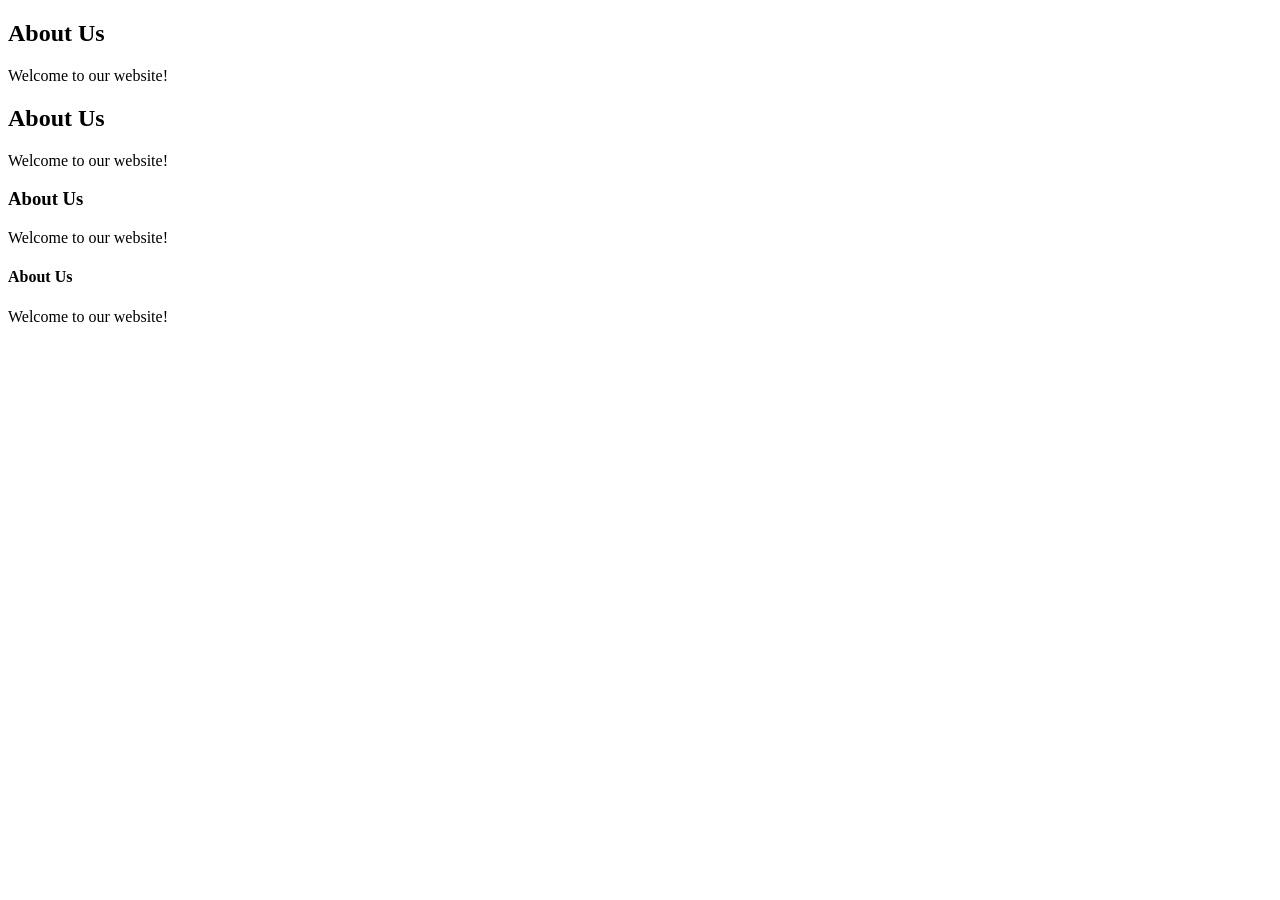
==== index.html @ 3cc88b16 "add structure" ====
<!DOCTYPE html>
<html lang="en">
<head>
    <meta charset="UTF-8">
    <meta name="viewport" content="width=device-width, initial-scale=1.0">
    <link rel="stylesheet" href="style.css">
    <title>Document</title>
</head>
<body>
    <section>
        <h1>About Us</h1>
        <p>Welcome to our website!</p>
    </section>

    
    <section>
        <h2>About Us</h2>
        <p>Welcome to our website!</p>
    </section>
    
    <section>
        <h3>About Us</h3>
        <p>Welcome to our website!</p>
    </section>

    
    <section>
        <h4>About Us</h4>
        <p>Welcome to our website!</p>
    </section>
</body>
</html>
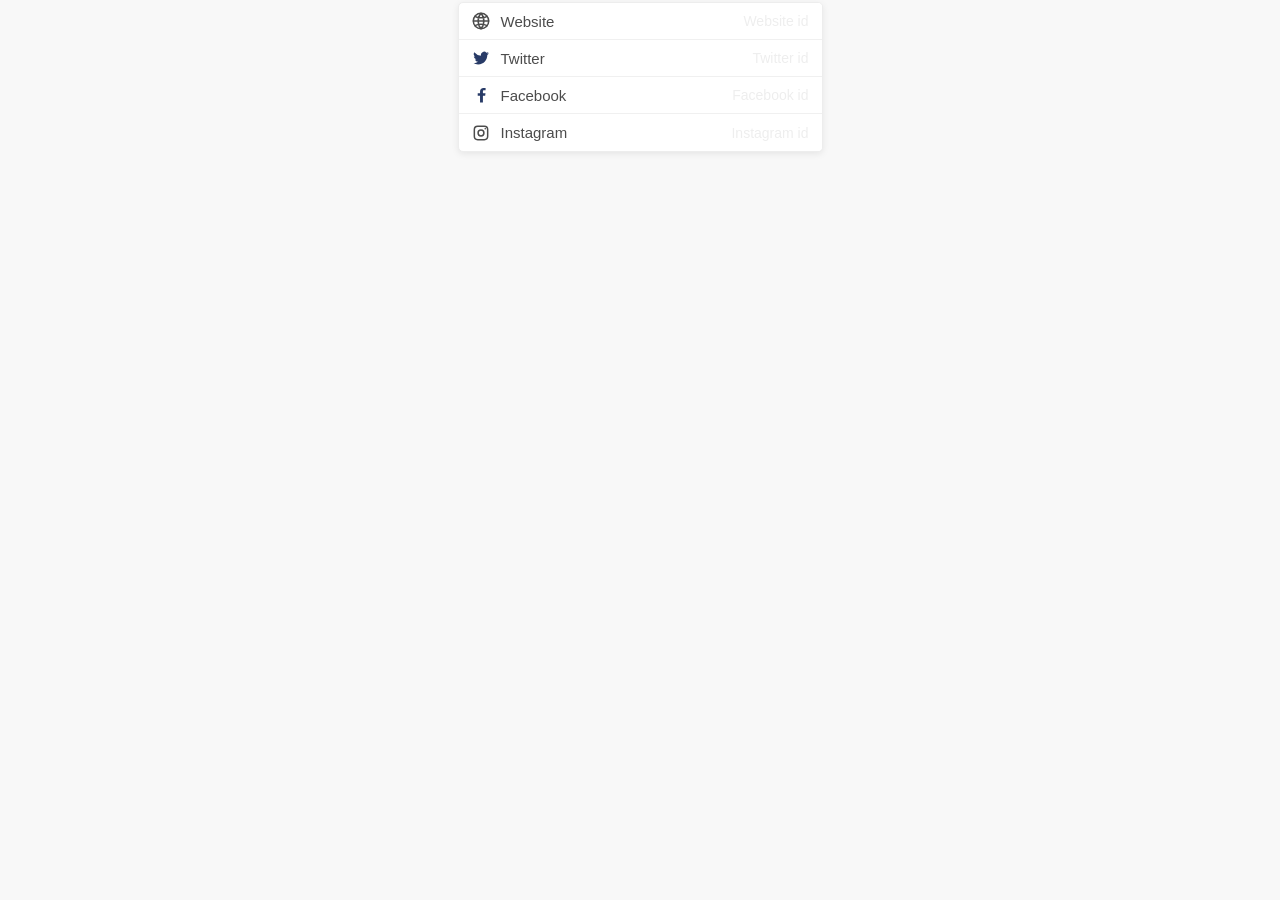
==== commit cc72911b: "create myproject" ====
--- a/index.html
+++ b/index.html
@@ -3,30 +3,45 @@
 <head>
     <meta charset="UTF-8">
     <meta name="viewport" content="width=device-width, initial-scale=1.0">
-    <link rel="stylesheet" href="style.css">
-    <title>Document</title>
+    <link rel="stylesheet" href="index.css">
+    <title>Social links</title>
 </head>
 <body>
-    <section>
-        <h1>About Us</h1>
-        <p>Welcome to our website!</p>
-    </section>
+    <main class="social-card" aria-label="Social links">
+        <a class="social-link" href="#">
+            <svg class="social-icon" viewBox="0 0 24 24" aria-hidden="true">
+                <circle cx="12" cy="12" r="9.25"></circle>
+                <path d="M2.9 12h18.2M12 2.75c2.25 2.45 3.4 5.53 3.4 9.25S14.25 18.8 12 21.25C9.75 18.8 8.6 15.72 8.6 12S9.75 5.2 12 2.75ZM4.6 6.4c2.1 1.2 4.57 1.8 7.4 1.8s5.3-.6 7.4-1.8M4.6 17.6c2.1-1.2 4.57-1.8 7.4-1.8s5.3.6 7.4 1.8"></path>
+            </svg>
+            <span>Website</span>
+            <span class="social-value">Website id</span>
+        </a>
 
-    
-    <section>
-        <h2>About Us</h2>
-        <p>Welcome to our website!</p>
-    </section>
-    
-    <section>
-        <h3>About Us</h3>
-        <p>Welcome to our website!</p>
-    </section>
+        <a class="social-link" href="#">
+            <svg class="social-icon twitter-icon" viewBox="0 0 24 24" aria-hidden="true">
+                <path d="M21.5 6.25c-.7.3-1.45.5-2.25.6a3.9 3.9 0 0 0 1.7-2.15 7.7 7.7 0 0 1-2.45.94A3.86 3.86 0 0 0 11.8 8.3c0 .3.03.6.1.88a10.95 10.95 0 0 1-7.96-4.04 3.9 3.9 0 0 0 1.2 5.18 3.86 3.86 0 0 1-1.75-.48v.05a3.88 3.88 0 0 0 3.1 3.8c-.56.15-1.16.17-1.75.07a3.88 3.88 0 0 0 3.62 2.7A7.8 7.8 0 0 1 2.6 18.1a10.95 10.95 0 0 0 5.93 1.74c7.12 0 11.02-5.9 11.02-11.02v-.5c.76-.55 1.42-1.25 1.95-2.07Z"></path>
+            </svg>
+            <span>Twitter</span>
+            <span class="social-value">Twitter id</span>
+        </a>
 
-    
-    <section>
-        <h4>About Us</h4>
-        <p>Welcome to our website!</p>
-    </section>
+        <a class="social-link" href="#">
+            <svg class="social-icon facebook-icon" viewBox="0 0 24 24" aria-hidden="true">
+                <path d="M14.3 21v-8h2.7l.4-3.1h-3.1v-2c0-.9.25-1.5 1.55-1.5h1.65V3.62c-.3-.04-1.32-.12-2.5-.12-2.47 0-4.16 1.5-4.16 4.25v2.15H8.05V13h2.79v8h3.46Z"></path>
+            </svg>
+            <span>Facebook</span>
+            <span class="social-value">Facebook id</span>
+        </a>
+
+        <a class="social-link" href="#">
+            <svg class="social-icon instagram-icon" viewBox="0 0 24 24" aria-hidden="true">
+                <rect x="4" y="4" width="16" height="16" rx="4"></rect>
+                <circle cx="12" cy="12" r="3.5"></circle>
+                <circle class="instagram-dot" cx="17.1" cy="6.9" r="1"></circle>
+            </svg>
+            <span>Instagram</span>
+            <span class="social-value">Instagram id</span>
+        </a>
+    </main>
 </body>
 </html>
--- a/index.css
+++ b/index.css
@@ -0,0 +1,89 @@
+* {
+	box-sizing: border-box;
+}
+
+body {
+	margin: 0;
+	min-height: 100vh;
+	display: grid;
+	place-items: start center;
+	padding-top: 2px;
+	background: #f8f8f8;
+	color: #4b4b4b;
+	font-family: Arial, Helvetica, sans-serif;
+}
+
+.social-card {
+	width: 365px;
+	overflow: hidden;
+	border: 1px solid #ededed;
+	border-radius: 5px;
+	background: #fff;
+	box-shadow: 0 2px 7px rgba(0, 0, 0, .08);
+}
+
+.social-link {
+	position: relative;
+	display: flex;
+	align-items: center;
+	height: 37px;
+	padding: 0 12px;
+	border-bottom: 1px solid #f0f0f0;
+	color: #4c4c4c;
+	font-size: 15px;
+	text-decoration: none;
+}
+
+.social-link:last-child {
+	border-bottom: 0;
+}
+
+.social-link::after {
+	position: absolute;
+	top: 0;
+	right: 0;
+	bottom: 0;
+	width: 125px;
+	background: linear-gradient(90deg, rgba(255, 255, 255, 0), #fff 76%);
+	content: "";
+	pointer-events: none;
+}
+
+.social-icon {
+	width: 20px;
+	height: 20px;
+	margin-right: 10px;
+	flex: 0 0 20px;
+	fill: none;
+	stroke: #4c4c4c;
+	stroke-linecap: round;
+	stroke-linejoin: round;
+	stroke-width: 1.8;
+}
+
+.twitter-icon,
+.facebook-icon {
+	fill: #283b67;
+	stroke: none;
+}
+
+.facebook-icon {
+	width: 19px;
+}
+
+.social-value {
+	position: absolute;
+	right: 13px;
+	z-index: 1;
+	color: #eee;
+	font-size: 14px;
+}
+
+.social-link span:not(.social-value) {
+	white-space: nowrap;
+}
+
+.instagram-dot {
+	fill: #4c4c4c;
+	stroke: none;
+}
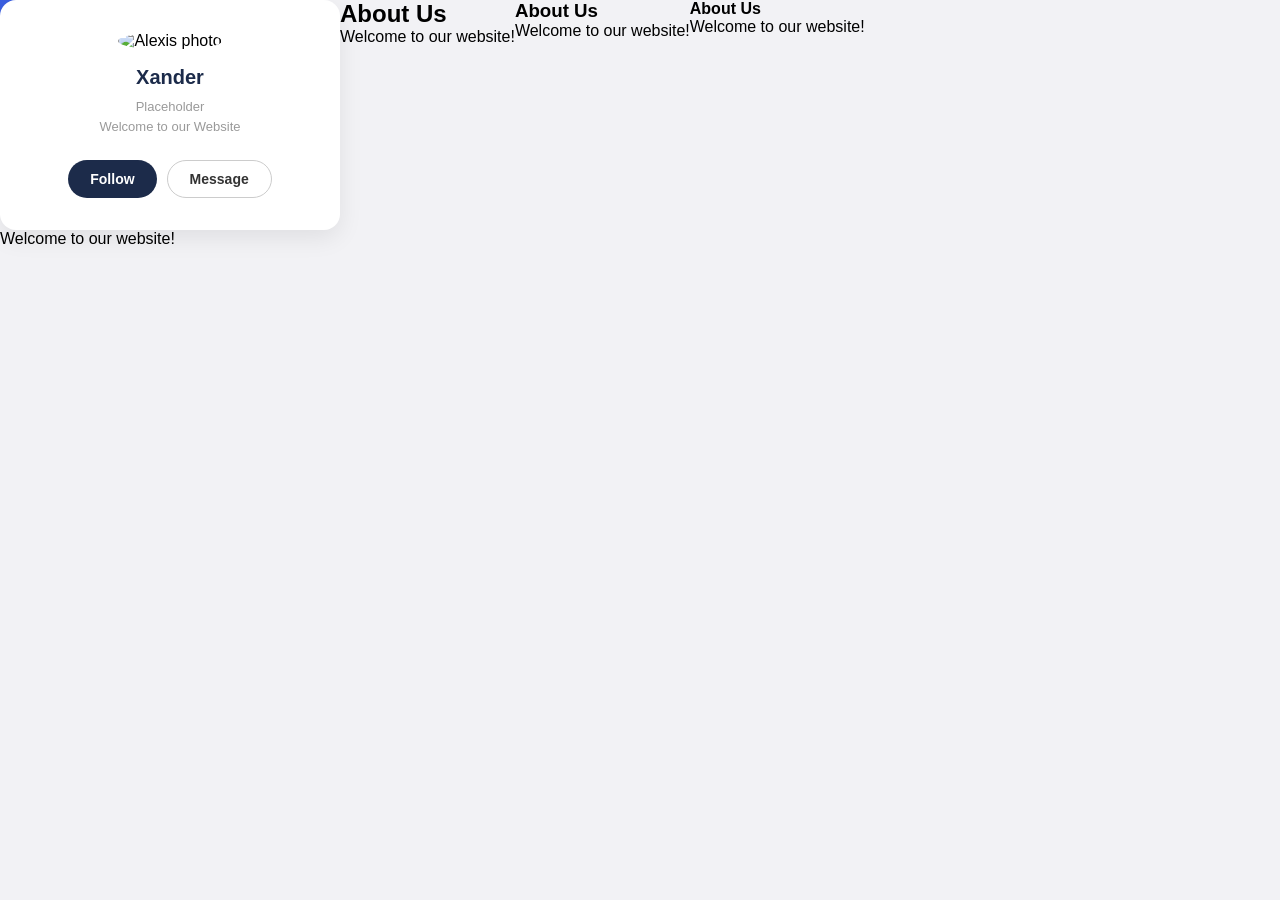
==== commit 9dd44724: "adding my work(part 1)in group 2 work" ====
--- a/index.html
+++ b/index.html
@@ -3,45 +3,46 @@
 <head>
     <meta charset="UTF-8">
     <meta name="viewport" content="width=device-width, initial-scale=1.0">
-    <link rel="stylesheet" href="index.css">
-    <title>Social links</title>
+   <title>Profile Card</title>
+  <link rel="stylesheet" href="index.css">
 </head>
 <body>
-    <main class="social-card" aria-label="Social links">
-        <a class="social-link" href="#">
-            <svg class="social-icon" viewBox="0 0 24 24" aria-hidden="true">
-                <circle cx="12" cy="12" r="9.25"></circle>
-                <path d="M2.9 12h18.2M12 2.75c2.25 2.45 3.4 5.53 3.4 9.25S14.25 18.8 12 21.25C9.75 18.8 8.6 15.72 8.6 12S9.75 5.2 12 2.75ZM4.6 6.4c2.1 1.2 4.57 1.8 7.4 1.8s5.3-.6 7.4-1.8M4.6 17.6c2.1-1.2 4.57-1.8 7.4-1.8s5.3.6 7.4 1.8"></path>
-            </svg>
-            <span>Website</span>
-            <span class="social-value">Website id</span>
-        </a>
+<section>
 
-        <a class="social-link" href="#">
-            <svg class="social-icon twitter-icon" viewBox="0 0 24 24" aria-hidden="true">
-                <path d="M21.5 6.25c-.7.3-1.45.5-2.25.6a3.9 3.9 0 0 0 1.7-2.15 7.7 7.7 0 0 1-2.45.94A3.86 3.86 0 0 0 11.8 8.3c0 .3.03.6.1.88a10.95 10.95 0 0 1-7.96-4.04 3.9 3.9 0 0 0 1.2 5.18 3.86 3.86 0 0 1-1.75-.48v.05a3.88 3.88 0 0 0 3.1 3.8c-.56.15-1.16.17-1.75.07a3.88 3.88 0 0 0 3.62 2.7A7.8 7.8 0 0 1 2.6 18.1a10.95 10.95 0 0 0 5.93 1.74c7.12 0 11.02-5.9 11.02-11.02v-.5c.76-.55 1.42-1.25 1.95-2.07Z"></path>
-            </svg>
-            <span>Twitter</span>
-            <span class="social-value">Twitter id</span>
-        </a>
+  <div class="card-wrapper">
+    <div class="blue-shape"></div>
 
-        <a class="social-link" href="#">
-            <svg class="social-icon facebook-icon" viewBox="0 0 24 24" aria-hidden="true">
-                <path d="M14.3 21v-8h2.7l.4-3.1h-3.1v-2c0-.9.25-1.5 1.55-1.5h1.65V3.62c-.3-.04-1.32-.12-2.5-.12-2.47 0-4.16 1.5-4.16 4.25v2.15H8.05V13h2.79v8h3.46Z"></path>
-            </svg>
-            <span>Facebook</span>
-            <span class="social-value">Facebook id</span>
-        </a>
+    <div class="card">
+      <img class="avatar" src="Alexis photo.jpeg" alt="Alexis photo">
+      <h2>Xander</h2>
+      <p class="subtitle">Placeholder<br>Welcome to our Website</p>
 
-        <a class="social-link" href="#">
-            <svg class="social-icon instagram-icon" viewBox="0 0 24 24" aria-hidden="true">
-                <rect x="4" y="4" width="16" height="16" rx="4"></rect>
-                <circle cx="12" cy="12" r="3.5"></circle>
-                <circle class="instagram-dot" cx="17.1" cy="6.9" r="1"></circle>
-            </svg>
-            <span>Instagram</span>
-            <span class="social-value">Instagram id</span>
-        </a>
-    </main>
+      <div class="btn-row">
+        <button class="btn-follow">Follow</button>
+        <button class="btn-message">Message</button>
+      </div>
+    </div>
+  </div>
+
+        
+        <p>Welcome to our website!</p>
+</section>
+
+    
+    <section>
+        <h2>About Us</h2>
+        <p>Welcome to our website!</p>
+    </section>
+    
+    <section>
+        <h3>About Us</h3>
+        <p>Welcome to our website!</p>
+    </section>
+
+    
+    <section>
+        <h4>About Us</h4>
+        <p>Welcome to our website!</p>
+    </section>
 </body>
 </html>
--- a/index.css
+++ b/index.css
@@ -1,89 +1,82 @@
-* {
-	box-sizing: border-box;
+* { box-sizing: border-box; margin: 0; padding: 0; }
+
+body {
+  font-family: 'Segoe UI', sans-serif;
+  background-color: #f2f2f5;
+  height: 100vh;
+  display: flex;
+  align-items: left;
+  justify-content: left;
 }
 
-body {
-	margin: 0;
-	min-height: 100vh;
-	display: grid;
-	place-items: start center;
-	padding-top: 2px;
-	background: #f8f8f8;
-	color: #4b4b4b;
-	font-family: Arial, Helvetica, sans-serif;
+.card-wrapper {
+  position: relative;
+  width: 340px;
 }
 
-.social-card {
-	width: 365px;
-	overflow: hidden;
-	border: 1px solid #ededed;
-	border-radius: 5px;
-	background: #fff;
-	box-shadow: 0 2px 7px rgba(0, 0, 0, .08);
+.blue-shape {
+  position: absolute;
+  top: -20px;
+  left: -20px;
+  width: 90px;
+  height: 90px;
+  background-color: #3b5fe0;
+  border-radius: 12px;
+  z-index: 0;
 }
 
-.social-link {
-	position: relative;
-	display: flex;
-	align-items: center;
-	height: 37px;
-	padding: 0 12px;
-	border-bottom: 1px solid #f0f0f0;
-	color: #4c4c4c;
-	font-size: 15px;
-	text-decoration: none;
+.card {
+  position: relative;
+  z-index: 1;
+  background: #ffffff;
+  border-radius: 16px;
+  box-shadow: 0 8px 24px rgba(0,0,0,0.08);
+  padding: 32px 24px;
+  text-align: center;
 }
 
-.social-link:last-child {
-	border-bottom: 0;
+.avatar {
+  width: 150px;
+  height: 150px;
+  border-radius: 50%;
+  object-fit: cover;
+  margin-bottom: 16px;
 }
 
-.social-link::after {
-	position: absolute;
-	top: 0;
-	right: 0;
-	bottom: 0;
-	width: 125px;
-	background: linear-gradient(90deg, rgba(255, 255, 255, 0), #fff 76%);
-	content: "";
-	pointer-events: none;
+.card h2 {
+  color: #1c2b4a;
+  font-size: 20px;
 }
 
-.social-icon {
-	width: 20px;
-	height: 20px;
-	margin-right: 10px;
-	flex: 0 0 20px;
-	fill: none;
-	stroke: #4c4c4c;
-	stroke-linecap: round;
-	stroke-linejoin: round;
-	stroke-width: 1.8;
+.subtitle {
+  color: #9a9a9a;
+  font-size: 13px;
+  line-height: 1.5;
+  margin: 8px 0 24px;
 }
 
-.twitter-icon,
-.facebook-icon {
-	fill: #283b67;
-	stroke: none;
+.btn-row {
+  display: flex;
+  gap: 10px;
+  justify-content: center;
 }
 
-.facebook-icon {
-	width: 19px;
+.btn-follow, .btn-message {
+  padding: 10px 22px;
+  border-radius: 24px;
+  font-weight: 600;
+  font-size: 14px;
+  cursor: pointer;
+  border: none;
 }
 
-.social-value {
-	position: absolute;
-	right: 13px;
-	z-index: 1;
-	color: #eee;
-	font-size: 14px;
+.btn-follow {
+  background-color: #1c2b4a;
+  color: #fff;
 }
 
-.social-link span:not(.social-value) {
-	white-space: nowrap;
-}
-
-.instagram-dot {
-	fill: #4c4c4c;
-	stroke: none;
-}
+.btn-message {
+  background: #fff;
+  border: 1px solid #ccc;
+  color: #333;
+}
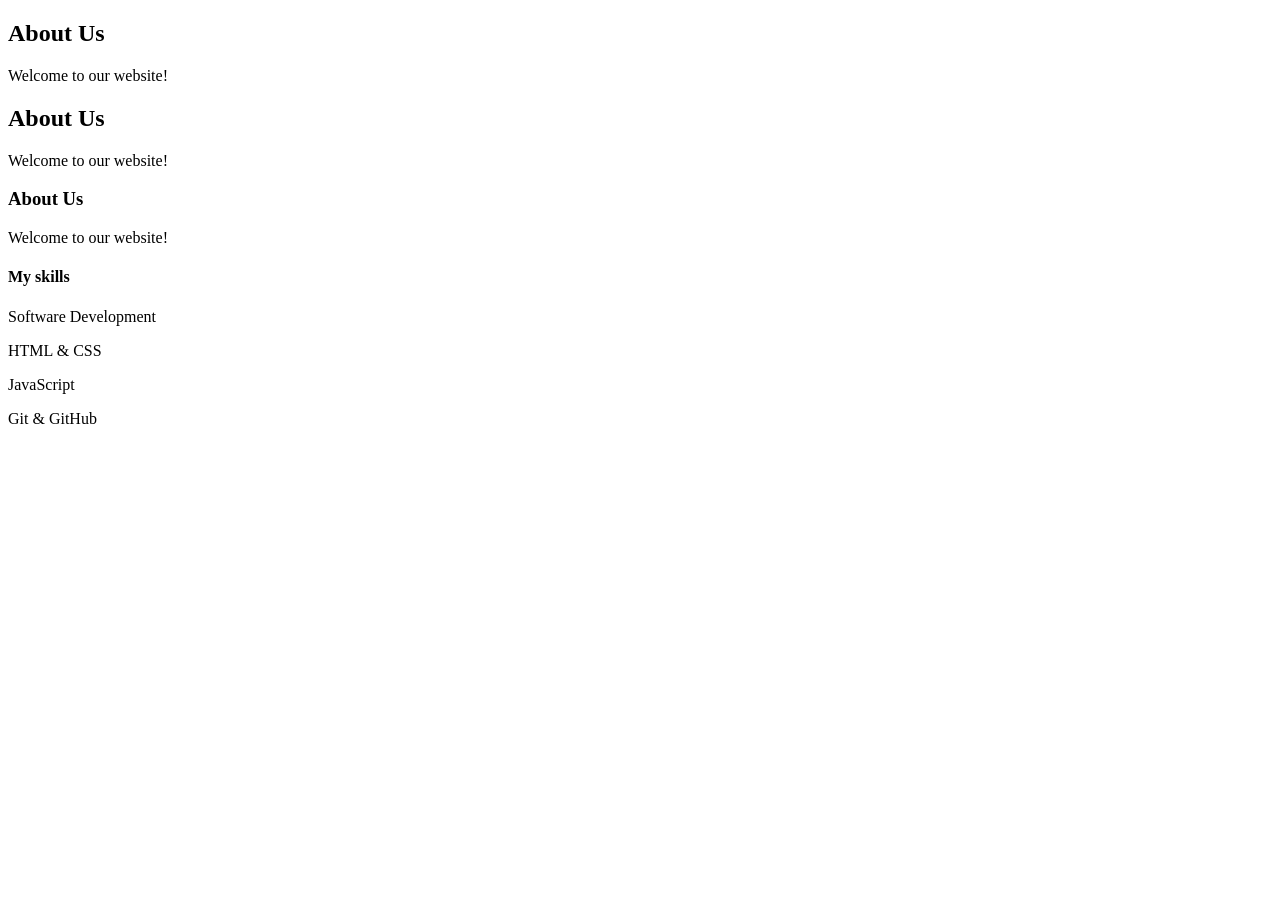
==== commit eee10e6b: "my first commit" ====
--- a/index.html
+++ b/index.html
@@ -3,30 +3,14 @@
 <head>
     <meta charset="UTF-8">
     <meta name="viewport" content="width=device-width, initial-scale=1.0">
-   <title>Profile Card</title>
-  <link rel="stylesheet" href="index.css">
+    <link rel="stylesheet" href="style.css">
+    <title>Document</title>
 </head>
 <body>
-<section>
-
-  <div class="card-wrapper">
-    <div class="blue-shape"></div>
-
-    <div class="card">
-      <img class="avatar" src="Alexis photo.jpeg" alt="Alexis photo">
-      <h2>Xander</h2>
-      <p class="subtitle">Placeholder<br>Welcome to our Website</p>
-
-      <div class="btn-row">
-        <button class="btn-follow">Follow</button>
-        <button class="btn-message">Message</button>
-      </div>
-    </div>
-  </div>
-
-        
+    <section>
+        <h1>About Us</h1>
         <p>Welcome to our website!</p>
-</section>
+    </section>
 
     
     <section>
@@ -41,8 +25,11 @@
 
     
     <section>
-        <h4>About Us</h4>
-        <p>Welcome to our website!</p>
+        <h4>My skills</h4>
+        <p>Software Development</p>
+        <p>HTML & CSS</p>
+        <p>JavaScript</p>
+        <p>Git & GitHub</p>
     </section>
 </body>
 </html>
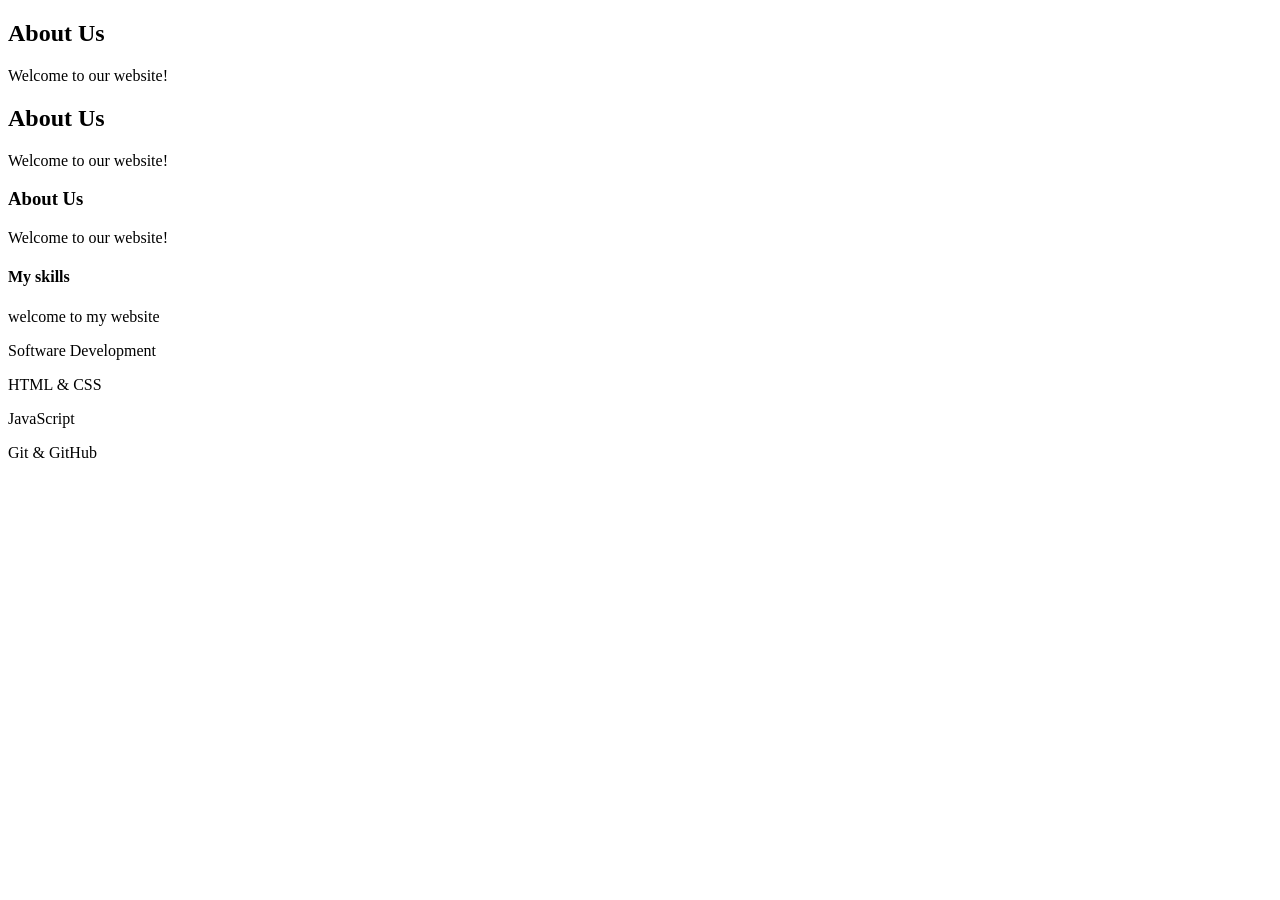
==== commit d5c070f6: "add new paragraph" ====
--- a/index.html
+++ b/index.html
@@ -26,6 +26,7 @@
     
     <section>
         <h4>My skills</h4>
+        <p>welcome to my website</p>
         <p>Software Development</p>
         <p>HTML & CSS</p>
         <p>JavaScript</p>
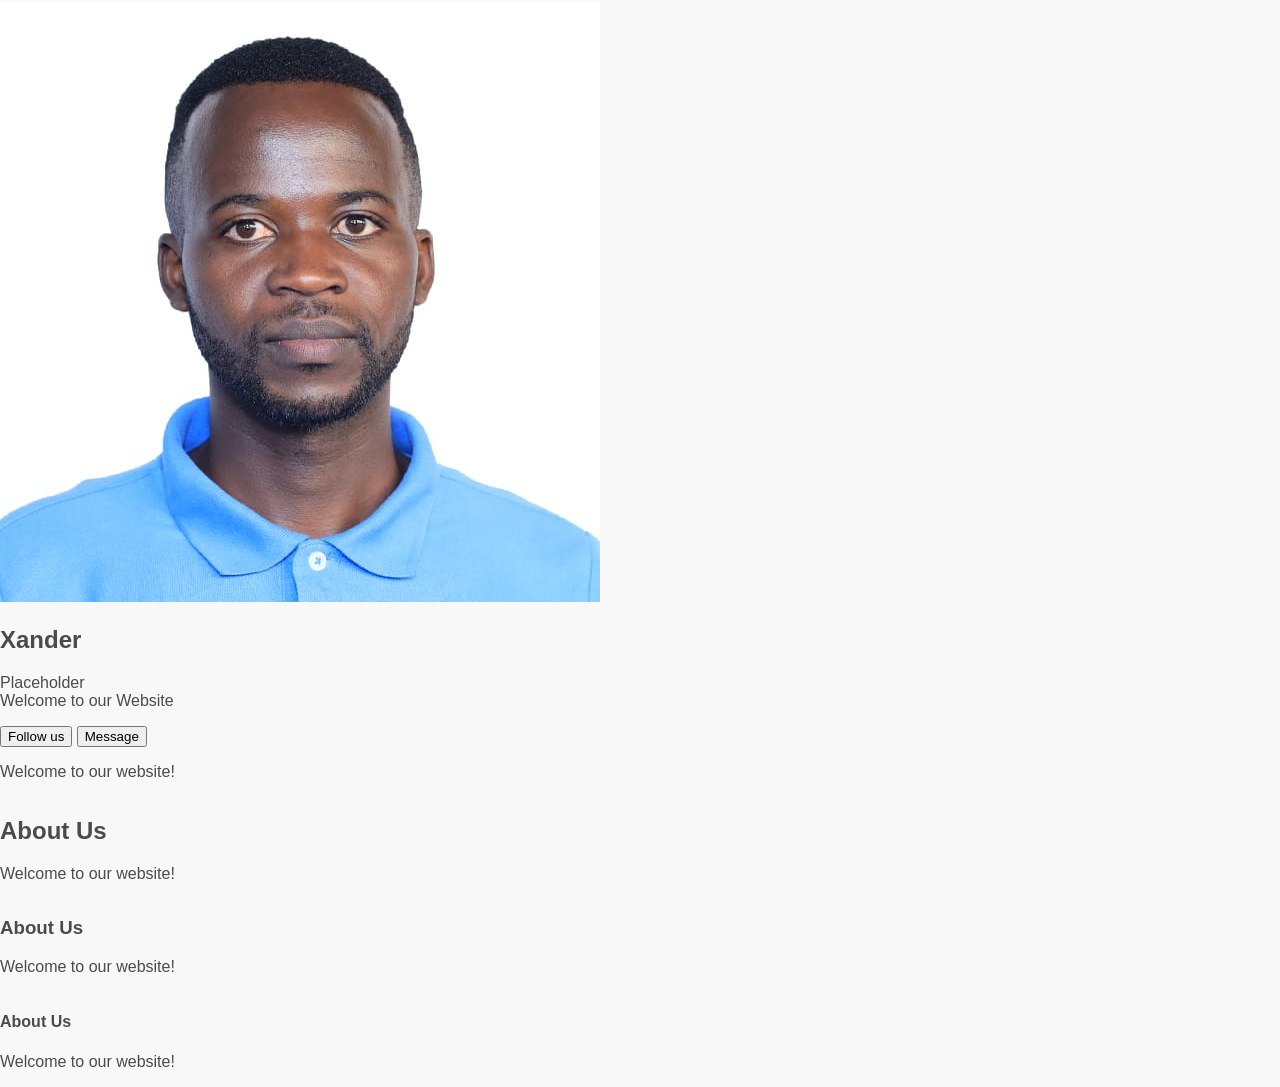
==== commit eab44e4b: "last push" ====
--- a/index.html
+++ b/index.html
@@ -3,14 +3,30 @@
 <head>
     <meta charset="UTF-8">
     <meta name="viewport" content="width=device-width, initial-scale=1.0">
-    <link rel="stylesheet" href="style.css">
-    <title>Document</title>
+   <title>Profile Card</title>
+  <link rel="stylesheet" href="index.css">
 </head>
 <body>
-    <section>
-        <h1>About Us</h1>
+<section>
+
+  <div class="card-wrapper">
+    <div class="blue-shape"></div>
+
+    <div class="card">
+      <img class="avatar" src="Alexis photo.jpeg" alt="Alexis photo">
+      <h2>Xander</h2>
+      <p class="subtitle">Placeholder<br>Welcome to our Website</p>
+
+      <div class="btn-row">
+        <button class="btn-follow">Follow us </button>
+        <button class="btn-message">Message</button>
+      </div>
+    </div>
+  </div>
+
+        
         <p>Welcome to our website!</p>
-    </section>
+</section>
 
     
     <section>
@@ -25,12 +41,8 @@
 
     
     <section>
-        <h4>My skills</h4>
-        <p>welcome to my website</p>
-        <p>Software Development</p>
-        <p>HTML & CSS</p>
-        <p>JavaScript</p>
-        <p>Git & GitHub</p>
+        <h4>About Us</h4>
+        <p>Welcome to our website!</p>
     </section>
 </body>
 </html>
--- a/index.css
+++ b/index.css
@@ -0,0 +1,89 @@
+* {
+	box-sizing: border-box;
+}
+
+body {
+	margin: 0;
+	min-height: 100vh;
+	display: grid;
+	place-items: start left;
+	padding-top: 2px;
+	background: #f8f8f8;
+	color: #4b4b4b;
+	font-family: Arial, Helvetica, sans-serif;
+}
+
+.social-card {
+	width: 300px;
+	overflow: hidden;
+	border: 1px solid #ededed;
+	border-radius: 5px;
+	background: #fff;
+	box-shadow: 0 2px 7px rgba(0, 0, 0, .08);
+}
+
+.social-link {
+	position: relative;
+	display: flex;
+	align-items: left;
+	height: 20px;
+	padding: 0 12px;
+	border-bottom: 1px solid #f0f0f0;
+	color: #4c4c4c;
+	font-size: 15px;
+	text-decoration: none;
+}
+
+.social-link:last-child {
+	border-bottom: 0;
+}
+
+.social-link::after {
+	position: absolute;
+	top: 0;
+	right: 0;
+	bottom: 0;
+	width: 100px;
+	background: linear-gradient(90deg, rgba(255, 255, 255, 0), #fff 76%);
+	content: "";
+	pointer-events: none;
+}
+
+.social-icon {
+	width: 1opx;
+	height: 1opx;
+	margin-right: 10px;
+	flex: 0 0 20px;
+	fill: none;
+	stroke: #4c4c4c;
+	stroke-linecap: round;
+	stroke-linejoin: round;
+	stroke-width: 1.8;
+}
+
+.twitter-icon,
+.facebook-icon {
+	fill: #283b67;
+	stroke: none;
+}
+
+.facebook-icon {
+	width: 10px;
+}
+
+.social-value {
+	position: absolute;
+	right: 13px;
+	z-index: 1;
+	color: #eee;
+	font-size: 14px;
+}
+
+.social-link span:not(.social-value) {
+	white-space: nowrap;
+}
+
+.instagram-dot {
+	fill: #4c4c4c;
+	stroke: none;
+}
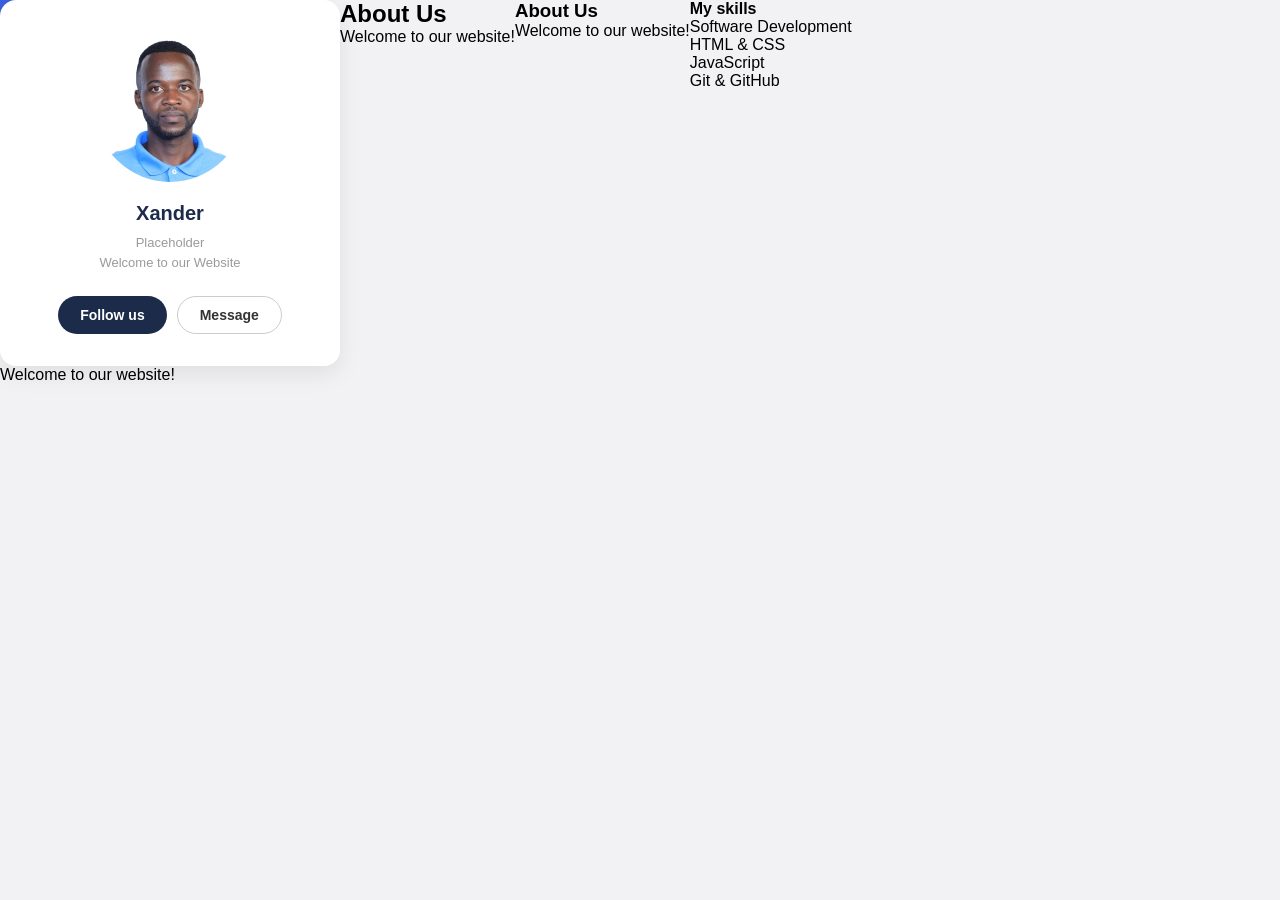
==== commit 1df5f82e: "Part one (#3) * adding my work(part 1)in group 2 work" ====
--- a/index.html
+++ b/index.html
@@ -41,8 +41,11 @@
 
     
     <section>
-        <h4>About Us</h4>
-        <p>Welcome to our website!</p>
+        <h4>My skills</h4>
+        <p>Software Development</p>
+        <p>HTML & CSS</p>
+        <p>JavaScript</p>
+        <p>Git & GitHub</p>
     </section>
 </body>
 </html>
--- a/index.css
+++ b/index.css
@@ -1,89 +1,82 @@
-* {
-	box-sizing: border-box;
+* { box-sizing: border-box; margin: 0; padding: 0; }
+
+body {
+  font-family: 'Segoe UI', sans-serif;
+  background-color: #f2f2f5;
+  height: 100vh;
+  display: flex;
+  align-items: left;
+  justify-content: left;
 }
 
-body {
-	margin: 0;
-	min-height: 100vh;
-	display: grid;
-	place-items: start left;
-	padding-top: 2px;
-	background: #f8f8f8;
-	color: #4b4b4b;
-	font-family: Arial, Helvetica, sans-serif;
+.card-wrapper {
+  position: relative;
+  width: 340px;
 }
 
-.social-card {
-	width: 300px;
-	overflow: hidden;
-	border: 1px solid #ededed;
-	border-radius: 5px;
-	background: #fff;
-	box-shadow: 0 2px 7px rgba(0, 0, 0, .08);
+.blue-shape {
+  position: absolute;
+  top: -20px;
+  left: -20px;
+  width: 90px;
+  height: 90px;
+  background-color: #3b5fe0;
+  border-radius: 12px;
+  z-index: 0;
 }
 
-.social-link {
-	position: relative;
-	display: flex;
-	align-items: left;
-	height: 20px;
-	padding: 0 12px;
-	border-bottom: 1px solid #f0f0f0;
-	color: #4c4c4c;
-	font-size: 15px;
-	text-decoration: none;
+.card {
+  position: relative;
+  z-index: 1;
+  background: #ffffff;
+  border-radius: 16px;
+  box-shadow: 0 8px 24px rgba(0,0,0,0.08);
+  padding: 32px 24px;
+  text-align: center;
 }
 
-.social-link:last-child {
-	border-bottom: 0;
+.avatar {
+  width: 150px;
+  height: 150px;
+  border-radius: 50%;
+  object-fit: cover;
+  margin-bottom: 16px;
 }
 
-.social-link::after {
-	position: absolute;
-	top: 0;
-	right: 0;
-	bottom: 0;
-	width: 100px;
-	background: linear-gradient(90deg, rgba(255, 255, 255, 0), #fff 76%);
-	content: "";
-	pointer-events: none;
+.card h2 {
+  color: #1c2b4a;
+  font-size: 20px;
 }
 
-.social-icon {
-	width: 1opx;
-	height: 1opx;
-	margin-right: 10px;
-	flex: 0 0 20px;
-	fill: none;
-	stroke: #4c4c4c;
-	stroke-linecap: round;
-	stroke-linejoin: round;
-	stroke-width: 1.8;
+.subtitle {
+  color: #9a9a9a;
+  font-size: 13px;
+  line-height: 1.5;
+  margin: 8px 0 24px;
 }
 
-.twitter-icon,
-.facebook-icon {
-	fill: #283b67;
-	stroke: none;
+.btn-row {
+  display: flex;
+  gap: 10px;
+  justify-content: center;
 }
 
-.facebook-icon {
-	width: 10px;
+.btn-follow, .btn-message {
+  padding: 10px 22px;
+  border-radius: 24px;
+  font-weight: 600;
+  font-size: 14px;
+  cursor: pointer;
+  border: none;
 }
 
-.social-value {
-	position: absolute;
-	right: 13px;
-	z-index: 1;
-	color: #eee;
-	font-size: 14px;
+.btn-follow {
+  background-color: #1c2b4a;
+  color: #fff;
 }
 
-.social-link span:not(.social-value) {
-	white-space: nowrap;
-}
-
-.instagram-dot {
-	fill: #4c4c4c;
-	stroke: none;
-}
+.btn-message {
+  background: #fff;
+  border: 1px solid #ccc;
+  color: #333;
+}
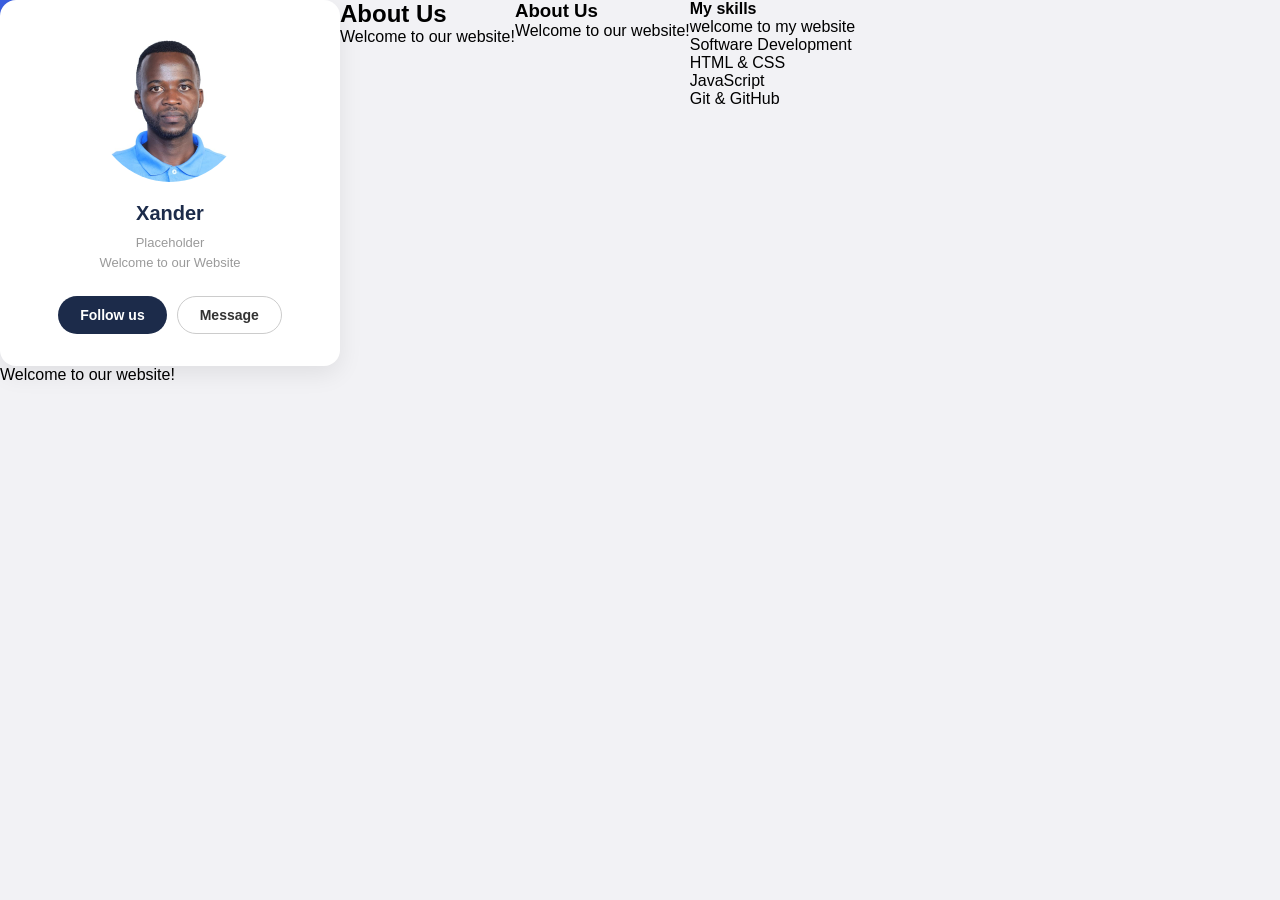
==== commit 2d0cb6e0: "Merge d5c070f64ee4d4476c97a1190b00a3dc4a007409 into 1df5f82e06f5694323c278ea994283ca3e774d74" ====
--- a/index.html
+++ b/index.html
@@ -42,6 +42,7 @@
     
     <section>
         <h4>My skills</h4>
+        <p>welcome to my website</p>
         <p>Software Development</p>
         <p>HTML & CSS</p>
         <p>JavaScript</p>
